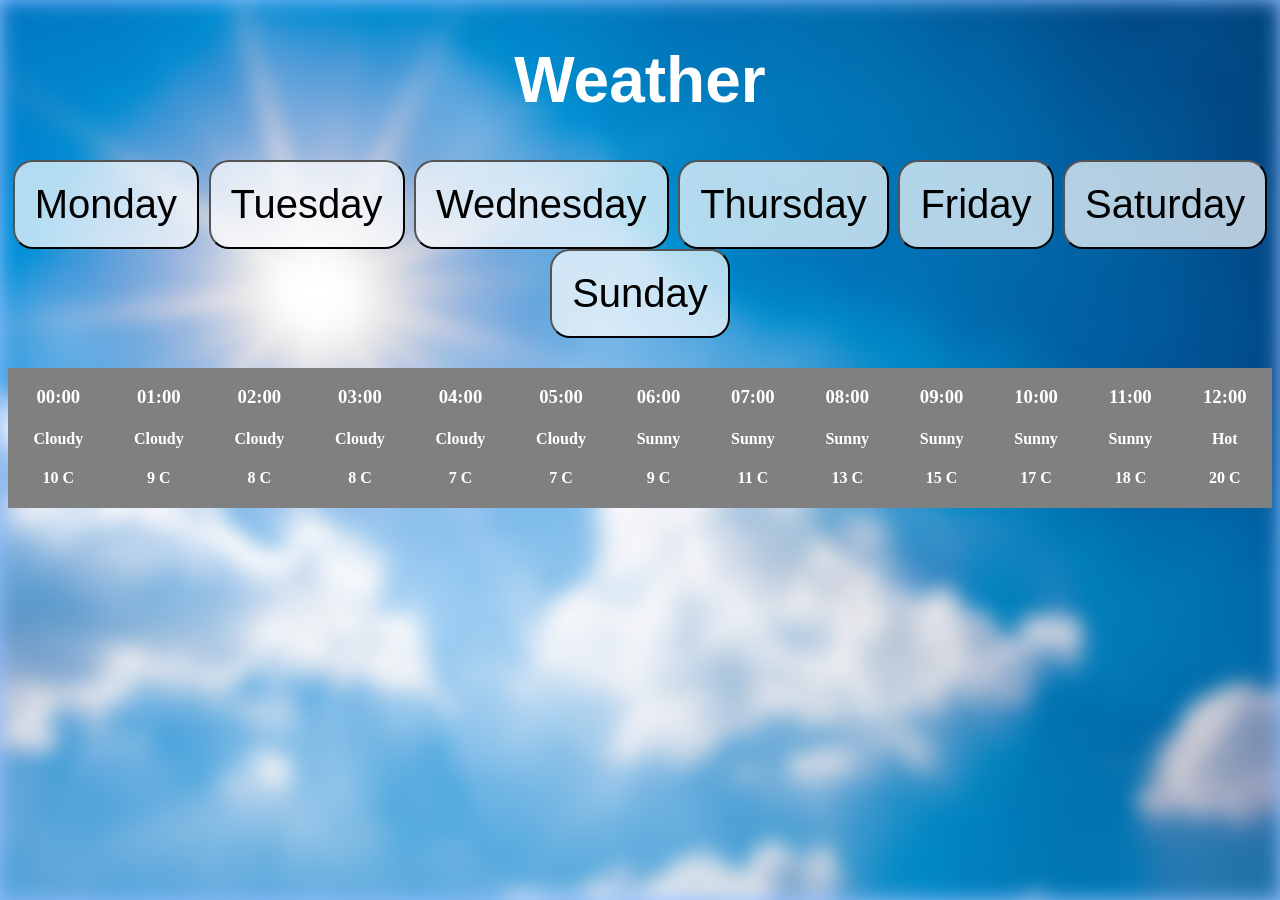
==== index.html @ c238e02a "project" ====
<!DOCTYPE html>
<html lang="en">
    <head>
        <meta charset="UTF-8">
        <meta name="viewport" content="width=device-width, initial-scale=1.0">
        <title>Weather project</title>
        <link href="style.css" rel="stylesheet">
        <script src="script.js" defer></script>
    </head>
    <body>
        <h1 class="title" id="mai">Weather</h1>

    <img src="weather\sunny.jpg" alt="" id="image">

        <div id="day">
            <button id="Monday" class="title days">Monday</button>
            <button id="Tuesday" class="title days">Tuesday</button>
            <button id="Wednesday" class="title days">Wednesday</button>
            <button id="Thursday" class="title days">Thursday</button>
            <button id="Friday" class="title days">Friday</button>
            <button id="Saturday" class="title days">Saturday</button>
            <button id="Sunday" class="title days">Sunday</button>
        </div>
    
        <div id="time">
            <div>
                <h3>00:00</h3>
                <h4>Cloudy</h4>
                <h4>10 C</h4>
            </div>
            <div>
                <h3>01:00</h3>
                <h4>Cloudy</h4>
                <h4>9 C</h4>
            </div>
            <div>
                <h3>02:00</h3>
                <h4>Cloudy</h4>
                <h4>8 C</h4>
            </div>
            <div>
                <h3>03:00</h3>
                <h4>Cloudy</h4>
                <h4>8 C</h4>
            </div>
            <div>
                <h3>04:00</h3>
                <h4>Cloudy</h4>
                <h4>7 C</h4>
            </div>
            <div>
                <h3>05:00</h3>
                <h4>Cloudy</h4>
                <h4>7 C</h4>
            </div>
            <div>
                <h3>06:00</h3>
                <h4>Sunny</h4>
                <h4>9 C</h4>
            </div>
            <div>
                <h3>07:00</h3>
                <h4>Sunny</h4>
                <h4>11 C</h4>
            </div>
            <div>
                <h3>08:00</h3>
                <h4>Sunny</h4>
                <h4>13 C</h4>
            </div>
            <div>
                <h3>09:00</h3>
                <h4>Sunny</h4>
                <h4>15 C</h4>
            </div>
            <div>
                <h3>10:00</h3>
                <h4>Sunny</h4>
                <h4>17 C</h4>
            </div>
            <div>
                <h3>11:00</h3>
                <h4>Sunny</h4>
                <h4>18 C</h4>
            </div>
            <div>
                <h3>12:00</h3>
                <h4>Hot</h4>
                <h4>20 C</h4>
            </div>
        </div>
    </body>
</html>
---- style.css ----
img {
            object-fit: cover;
            z-index: -1;
            position: absolute;
            width: 100%;
            height: 100%;
            top: 0;
            left: 0;
            filter: blur(10px);
        }

        body {
            background-color: rgb(146, 191, 255);
            background-size: cover;
        }

        .title {
            font-family: 'Franklin Gothic Medium', 'Arial Narrow', Arial, sans-serif;
            text-align: center;
        }
        
        #mai {
            font-size: 64px;
            color: white;
        }

        .days {
            font-size: 40px;
            background-color: rgb(255, 255, 255, 0.7);
            border-radius: 20px;
            padding: 20px;
        }

/* all the group */

        #day {
            display: flex;
            justify-content: space-around;
            flex-wrap: wrap;
        }

        button:hover {
            transform: scale(1.2);
            transition-duration: 0.3s;
        }

        button {
            transition-duration: 0.3s;
        }

        #time {
            display: flex;
            justify-content: space-around;
            text-align: center;
            margin-top: 30px;
            background-color: gray;
            color: white;;
        }
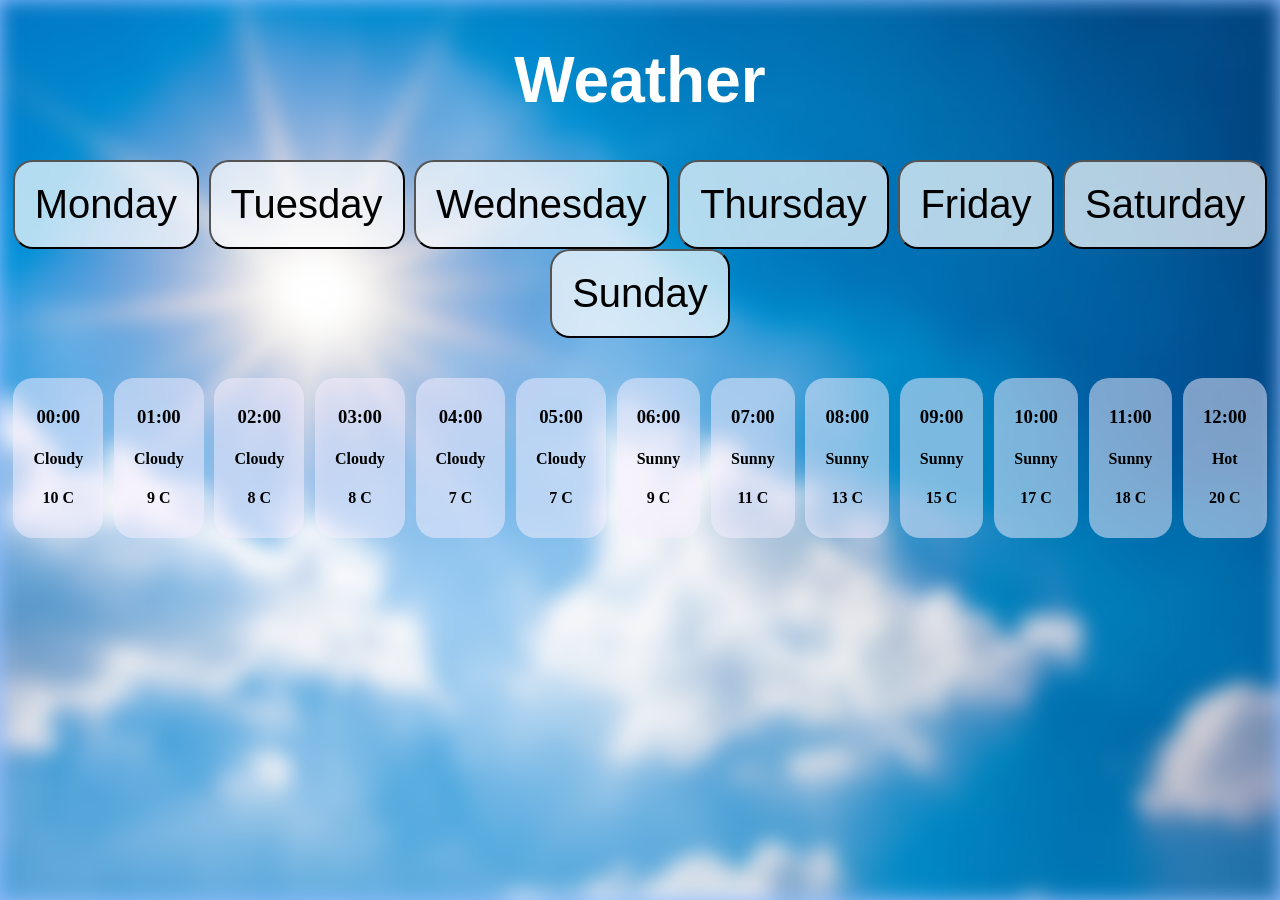
==== commit 5b728b60: "finale" ====
--- a/index.html
+++ b/index.html
@@ -23,67 +23,67 @@
         </div>
     
         <div id="time">
-            <div>
+            <div class="container">
                 <h3>00:00</h3>
                 <h4>Cloudy</h4>
                 <h4>10 C</h4>
             </div>
-            <div>
+            <div class="container">
                 <h3>01:00</h3>
                 <h4>Cloudy</h4>
                 <h4>9 C</h4>
             </div>
-            <div>
+            <div class="container">
                 <h3>02:00</h3>
                 <h4>Cloudy</h4>
                 <h4>8 C</h4>
             </div>
-            <div>
+            <div class="container">
                 <h3>03:00</h3>
                 <h4>Cloudy</h4>
                 <h4>8 C</h4>
             </div>
-            <div>
+            <div class="container">
                 <h3>04:00</h3>
                 <h4>Cloudy</h4>
                 <h4>7 C</h4>
             </div>
-            <div>
+            <div class="container">
                 <h3>05:00</h3>
                 <h4>Cloudy</h4>
                 <h4>7 C</h4>
             </div>
-            <div>
+            <div class="container">
                 <h3>06:00</h3>
                 <h4>Sunny</h4>
                 <h4>9 C</h4>
             </div>
-            <div>
+            <div class="container">
                 <h3>07:00</h3>
                 <h4>Sunny</h4>
                 <h4>11 C</h4>
             </div>
-            <div>
+            <div class="container">
                 <h3>08:00</h3>
                 <h4>Sunny</h4>
                 <h4>13 C</h4>
             </div>
-            <div>
+            <div class="container">
                 <h3>09:00</h3>
                 <h4>Sunny</h4>
                 <h4>15 C</h4>
             </div>
-            <div>
+            <div class="container">
                 <h3>10:00</h3>
                 <h4>Sunny</h4>
                 <h4>17 C</h4>
             </div>
-            <div>
+            <div class="container">
                 <h3>11:00</h3>
                 <h4>Sunny</h4>
                 <h4>18 C</h4>
             </div>
-            <div>
+            <div class="container">
                 <h3>12:00</h3>
                 <h4>Hot</h4>
                 <h4>20 C</h4>
--- a/style.css
+++ b/style.css
@@ -51,8 +51,15 @@
         #time {
             display: flex;
             justify-content: space-around;
+        }
+
+        .container {
             text-align: center;
-            margin-top: 30px;
-            background-color: gray;
-            color: white;;
+            margin-top: 40px;
+            background-color: rgb(248, 240, 255, 0.5);
+            padding-top: 10px;
+            padding-bottom: 10px;
+            padding-right: 20px;
+            padding-left: 20px;
+            border-radius: 20px;
         }
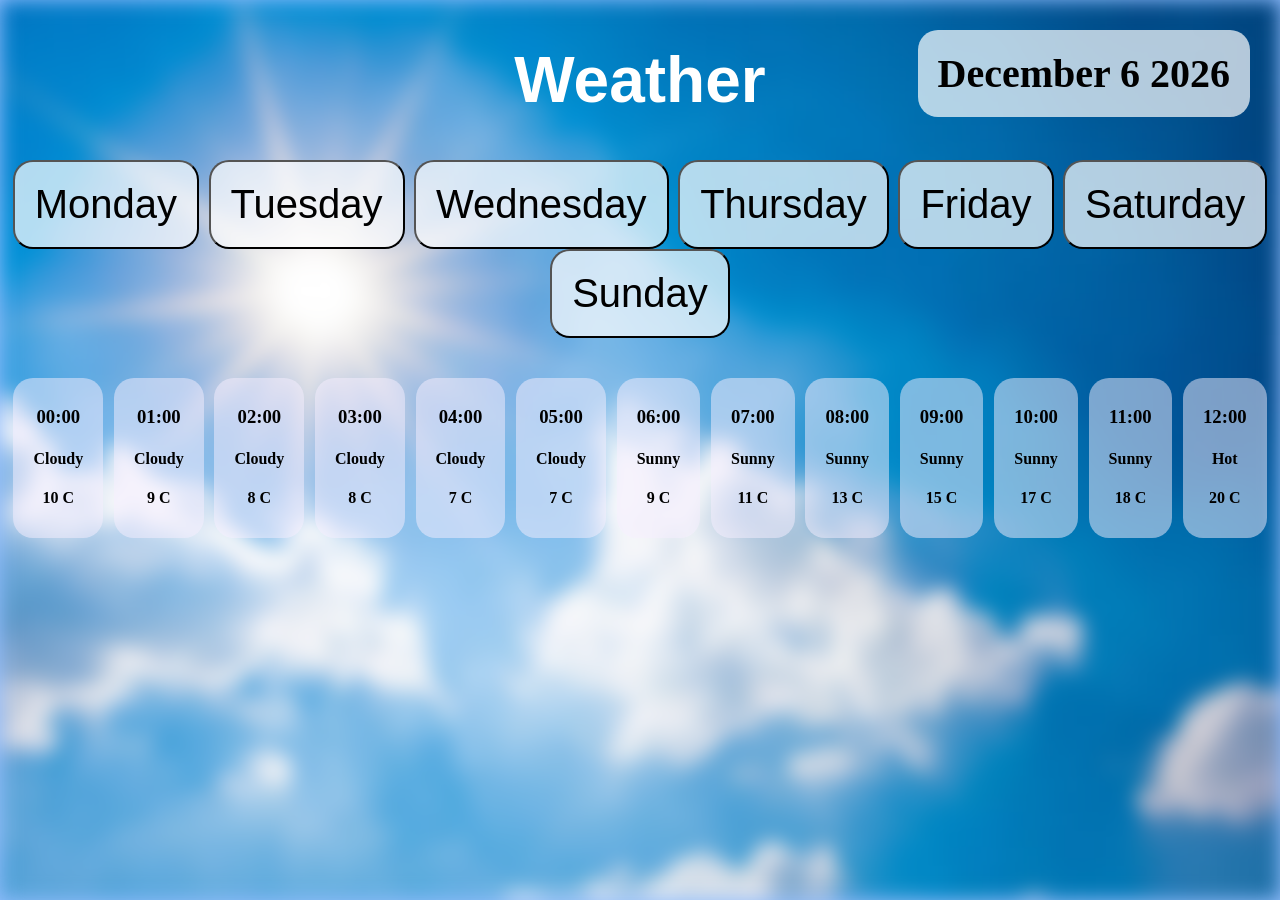
==== commit f2267e8e: "finished with clock" ====
--- a/index.html
+++ b/index.html
@@ -89,5 +89,7 @@
                 <h4>20 C</h4>
             </div>
         </div>
+
+<h3 id="tome" class="days">00:00:00</h3>
     </body>
 </html>
--- a/style.css
+++ b/style.css
@@ -62,4 +62,12 @@
             padding-right: 20px;
             padding-left: 20px;
             border-radius: 20px;
+        }
+
+
+        #tome {
+            position: absolute;
+            top: 0;
+            right: 0;
+            margin: 30px;
         }
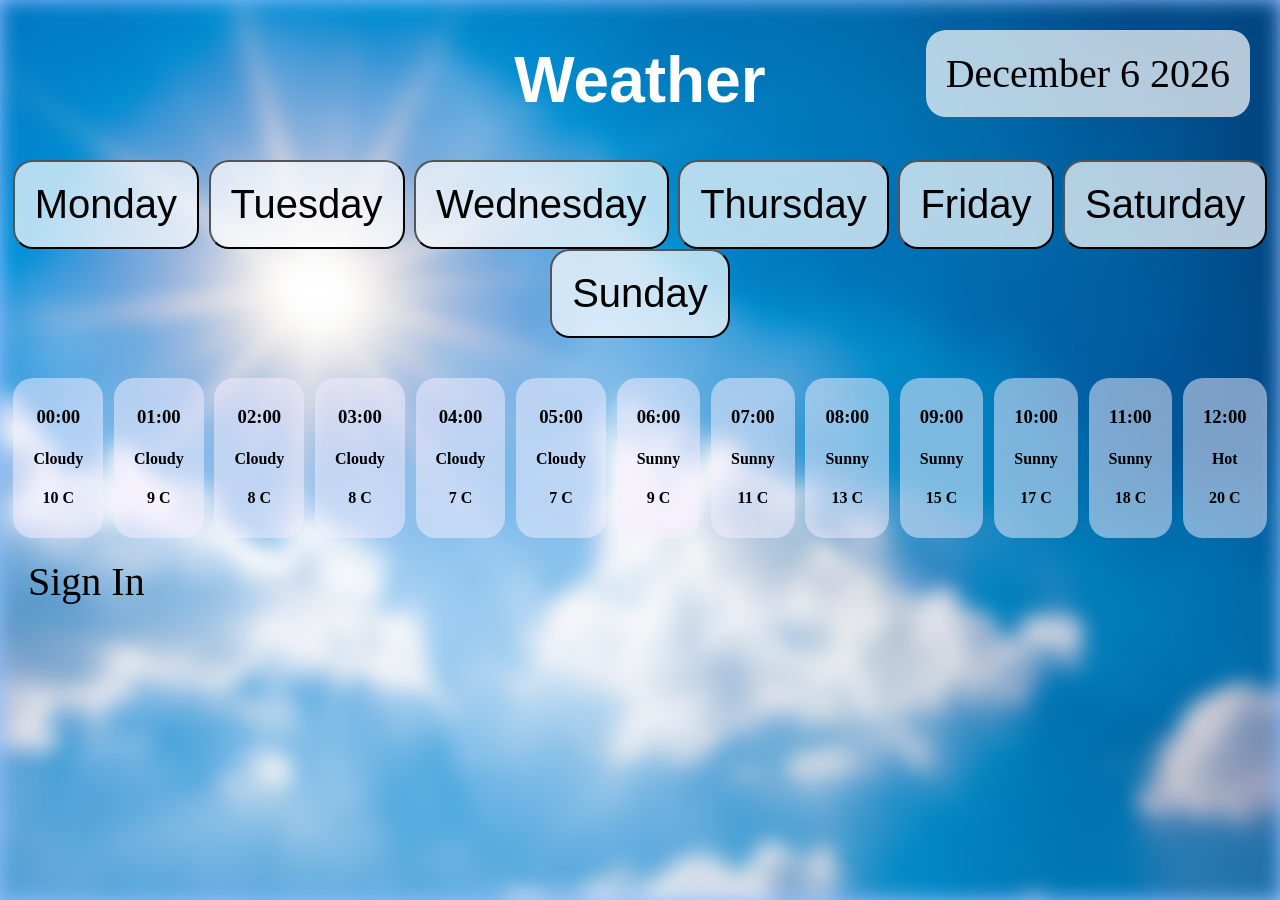
==== commit 14ff537c: "I put the UI for account" ====
--- a/index.html
+++ b/index.html
@@ -90,6 +90,7 @@
             </div>
         </div>
 
-<h3 id="tome" class="days">00:00:00</h3>
+        <a href="time.html" id="tome" class="days">00:00:00</a>
+        <a href="login.html" id="b">Sign In</a>
     </body>
 </html>
--- a/style.css
+++ b/style.css
@@ -70,4 +70,50 @@
             top: 0;
             right: 0;
             margin: 30px;
-        }+        }
+
+        a {
+            transition-duration: 0.4;
+            scale: 1;
+        }
+
+        
+    a {
+        color: black;
+        text-decoration: none;
+        transition-duration: 0.2s;
+    }
+
+    a:visited {
+        color: black;
+        text-decoration: none;
+    }
+
+    a:hover {
+        color: black;
+        text-decoration: none;
+        scale: 1.2;
+        transition-duration: 0.2s;
+    }
+
+    a:active {
+        color: black;
+        text-decoration: none;
+    }
+
+    #b {
+        position: absolute;
+        margin: 30px;
+        font-size: 40px;
+        text-decoration: none;
+        color: black;
+        padding: 20px;
+        border-radius: 30px;
+        display: block;
+        margin: 0 auto;
+    }
+
+    #b:hover {
+        scale: 1.2;
+        transition-duration: 0.2s;
+    }
